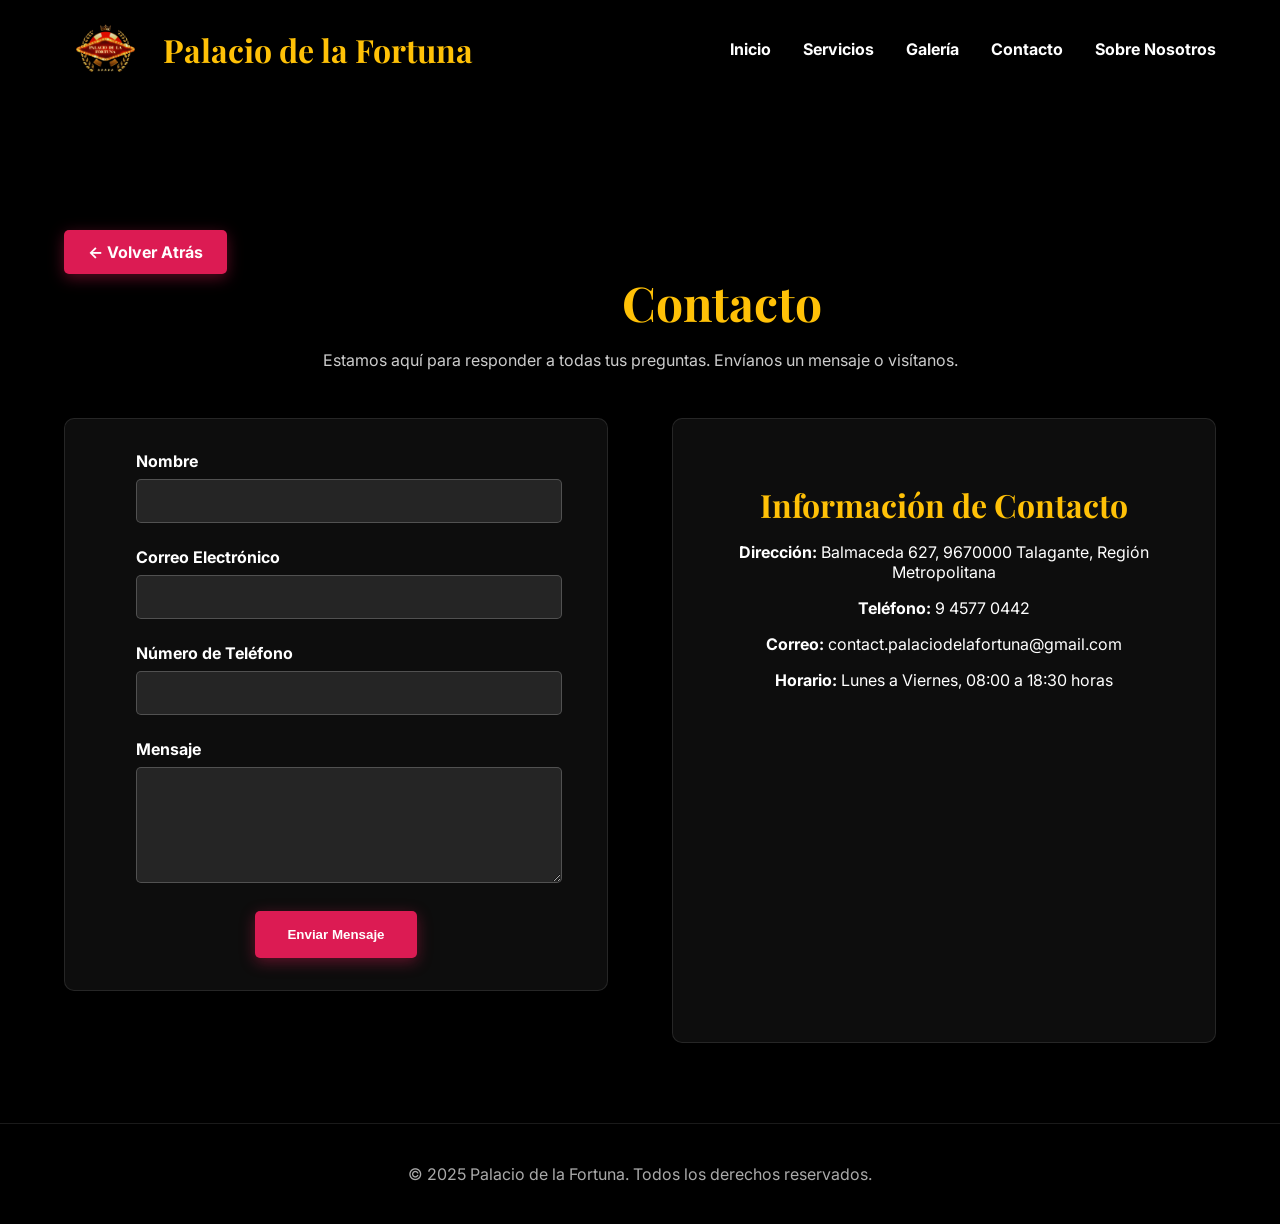
==== html/contacto.html @ 9fde66ec "Se corrigen errores" ====
<!DOCTYPE html>
<html lang="es">
<head>
    <meta charset="UTF-8">
    <meta name="viewport" content="width=device-width, initial-scale=1.0">
    <title>Palacio de la Fortuna - Contacto</title>
    <link rel="icon" type="image/png" sizes="32x32" href="../img/logo_casino.png">
    <link rel="icon" type="image/png" sizes="16x16" href="../img/logo_casino.png">
    <link rel="apple-touch-icon" sizes="180x180" href="../img/logo_casino.png">
    <link href="https://fonts.googleapis.com/css2?family=Inter:wght@300;400;700&family=Playfair+Display:wght@700&display=swap" rel="stylesheet">
    <link rel="stylesheet" href="../css/contacto.css">
</head>
<body>

    <div class="background-video-container">
        <video autoplay loop muted playsinline class="background-video">
            <source src="../img/fondo.mp4" type="video/mp4">
            Tu navegador no soporta el elemento de video.
        </video>
        <div class="background-overlay"></div>
    </div>

    <header class="header">
        <div class="container header-content">
            <div class="logo-container">
                <img src="../img/logo_casino.png" alt="Logo Palacio de la Fortuna" class="logo-img">
                <h1 class="site-title">Palacio de la Fortuna</h1>
            </div>
            <button class="hamburger">☰</button>
            <nav class="main-nav">
                <ul>
                    <li><a href="../index.html">Inicio</a></li>
                    <li><a href="servicios.html">Servicios</a></li>
                    <li><a href="galeria.html">Galería</a></li>
                    <li><a href="contacto.html">Contacto</a></li>
                    <li><a href="sobre-nosotros.html">Sobre Nosotros</a></li>
                </ul>
            </nav>
        </div>
    </header>

    <main class="main-content">
        <section class="contact-section container">
            <button id="btn-retroceso" class="back-button">← Volver Atrás</button>
            <h2 class="section-title">Contacto</h2>
            <p class="section-subtitle">Estamos aquí para responder a todas tus preguntas. Envíanos un mensaje o visítanos.</p>

            <div class="contact-container">
                <div class="contact-form">
                    <form id="contact-form" action="#" method="POST">
                        <div class="form-group">
                            <label for="name">Nombre</label>
                            <input type="text" id="name" name="name" required>
                        </div>
                        <div class="form-group">
                            <label for="email">Correo Electrónico</label>
                            <input type="email" id="email" name="email" required>
                        </div>
                        <div class="form-group">
                            <label for="phone">Número de Teléfono</label>
                            <input type="tel" id="phone" name="phone">
                        </div>
                        <div class="form-group">
                            <label for="message">Mensaje</label>
                            <textarea id="message" name="message" rows="5" required></textarea>
                        </div>
                        <button type="submit" class="submit-button">Enviar Mensaje</button>
                    </form>
                </div>
                <div class="contact-info">
                    <h3>Información de Contacto</h3>
                    <p><strong>Dirección:</strong> Balmaceda 627, 9670000 Talagante, Región Metropolitana</p>
                    <p><strong>Teléfono:</strong> 9 4577 0442 </p>
                    <p><strong>Correo:</strong> contact.palaciodelafortuna@gmail.com</p>
                    <p><strong>Horario:</strong> Lunes a Viernes, 08:00 a 18:30 horas</p>
                    <iframe src="https://www.google.com/maps/embed?pb=!1m18!1m12!1m3!1d3323.018957860155!2d-70.9238656847954!3d-33.60621378074902!2m3!1f0!2f0!3f0!3m2!1i1024!2i768!4f13.1!3m3!1m2!1s0x96634c06f1d8c117%3A0xc3f58a7d32c02976!2sBalmaceda%20627%2C%209670000%20Talagante%2C%20Regi%C3%B3n%20Metropolitana!5e0!3m2!1ses-419!2scl!4v1625510619717!5m2!1ses-419!2scl" width="90%" height="300" style="border:0;" allowfullscreen="" loading="lazy" referrerpolicy="no-referrer-when-downgrade"></iframe>
                </div>
            </div>
        </section>
    </main>

    <div id="confirmation-modal" class="modal-overlay hidden">
        <div class="modal-content">
            <p class="modal-title">Mensaje enviado con éxito!</p>
            <p class="modal-subtitle">Presiona en cualquier lugar para cerrar</p>
        </div>
    </div>
    
    <footer class="footer">
        <div class="container">
            <p>© 2025 Palacio de la Fortuna. Todos los derechos reservados.</p>
        </div>
    </footer>
    
    <script src="../js/contacto.js"></script>
    <script>
        document.addEventListener('DOMContentLoaded', (event) => {
            const backButton = document.getElementById('btn-retroceso');
            if (backButton) {
                backButton.addEventListener('click', () => {
                    window.history.back();
                });
            }
        });
    </script>
</body>
</html>
---- css/contacto.css ----
body {
    font-family: 'Inter', sans-serif;
    margin: 0;
    padding: 0;
    color: #fff;
    background-color: #000;
}

.container {
    width: 90%;
    max-width: 1200px;
    margin: 0 auto;
}

.header {
    background-color: rgba(0, 0, 0, 0.7);
    position: fixed;
    top: 0;
    left: 0;
    width: 100%;
    z-index: 1000;
    transition: all 0.3s ease-in-out;
    padding: 1.5rem 0;
}

.header.scrolled {
    padding: 0.5rem 0;
    transform: translateY(-100%);
}

.header.scrolled.up {
    transform: translateY(0);
}

.header-content {
    display: flex;
    justify-content: space-between;
    align-items: center;
}

.logo-container {
    display: flex;
    align-items: center;
    gap: 1rem;
}

.logo-img {
    height: 50px;
}

.site-title {
    font-family: 'Playfair Display', serif;
    font-size: 2rem;
    color: #FFC107;
    margin: 0;
    text-shadow: 1px 1px 3px rgba(0, 0, 0, 0.5);
}

.main-nav ul {
    list-style: none;
    margin: 0;
    padding: 0;
    display: flex;
    gap: 2rem;
}

.main-nav a {
    text-decoration: none;
    color: #fff;
    font-weight: 700;
    transition: color 0.3s;
}

.main-nav a:hover {
    color: #FFC107;
}

.hamburger {
    display: none;
    font-size: 2rem;
    color: #fff;
    background: none;
    border: none;
    cursor: pointer;
}

.background-video-container {
    position: fixed;
    top: 0;
    left: 0;
    width: 100%;
    height: 100%;
    z-index: -1;
    overflow: hidden;
}

.background-video {
    width: 100%;
    height: 100%;
    object-fit: cover;
}

.background-overlay {
    position: absolute;
    top: 0;
    left: 0;
    width: 100%;
    height: 100%;
    background: rgba(0, 0, 0, 0.7);
}

.main-content {
    padding-top: 150px;
}

.contact-section {
    text-align: center;
    padding: 80px 0;
}

.section-title {
    font-family: 'Playfair Display', serif;
    font-size: 3rem;
    text-align: center;
    margin-bottom: 1rem;
    color: #FFC107;
    text-shadow: 1px 1px 3px rgba(0, 0, 0, 0.5);
}

.section-subtitle {
    text-align: center;
    margin-bottom: 3rem;
    color: #ccc;
}

.contact-container {
    display: flex;
    gap: 4rem;
    justify-content: center;
    align-items: flex-start;
}

.contact-form, .contact-info {
    flex: 1;
    background: rgba(255, 255, 255, 0.05);
    border: 1px solid rgba(255, 255, 255, 0.1);
    border-radius: 10px;
    padding: 2rem;
}

.contact-form {
    display: flex;
    flex-direction: column;
    align-items: center;
    max-width: 500px;
    min-height: 400px;
}

.contact-form form {
    width: 100%;
    max-width: 400px;
}

.contact-info {
    text-align: center;
    min-height: 400px;
}

.contact-info h3 {
    font-family: 'Playfair Display', serif;
    font-size: 2rem;
    color: #FFC107;
    margin-bottom: 1rem;
}

.form-group {
    margin-bottom: 1.5rem;
    text-align: left;
    width: 100%;
}

.form-group label {
    display: block;
    margin-bottom: 0.5rem;
    font-weight: 700;
}

.form-group input, .form-group textarea {
    width: 100%;
    padding: 0.75rem;
    background-color: rgba(255, 255, 255, 0.1);
    border: 1px solid rgba(255, 255, 255, 0.2);
    border-radius: 5px;
    color: #fff;
    font-size: 1rem;
}

.form-group input:focus, .form-group textarea:focus {
    outline: none;
    border-color: #FFC107;
    box-shadow: 0 0 5px rgba(255, 193, 7, 0.5);
}

.submit-button {
    background-color: #DC1B53;
    color: #fff;
    padding: 1rem 2rem;
    border: none;
    border-radius: 5px;
    font-weight: 700;
    cursor: pointer;
    transition: all 0.3s ease;
    box-shadow: 0 4px 15px rgba(220, 27, 83, 0.4);
}

.submit-button:hover {
    background-color: #a81541;
    transform: translateY(-2px);
}

.footer {
    background-color: #000;
    color: #aaa;
    text-align: center;
    padding: 1.5rem 0;
    border-top: 1px solid rgba(255, 255, 255, 0.1);
}

.modal-overlay {
    position: fixed;
    top: 0;
    left: 0;
    width: 100%;
    height: 100%;
    background-color: rgba(0, 0, 0, 0.7);
    display: flex;
    justify-content: center;
    align-items: center;
    z-index: 2000;
    opacity: 1;
    visibility: visible;
    transition: opacity 0.5s ease;
    backdrop-filter: blur(5px);
}

.modal-overlay.hidden {
    opacity: 0;
    visibility: hidden;
}

.modal-content {
    background-color: #1a1a1a;
    padding: 3rem;
    border-radius: 10px;
    text-align: center;
    box-shadow: 0 0 20px rgba(255, 193, 7, 0.5);
    border: 1px solid #FFC107;
    transform: scale(1);
    transition: transform 0.3s ease;
}

.modal-overlay.hidden .modal-content {
    transform: scale(0.9);
}

.modal-title {
    font-family: 'Playfair Display', serif;
    font-size: 2rem;
    color: #FFC107;
    margin-bottom: 1rem;
}

.modal-subtitle {
    font-size: 1rem;
    color: rgba(255, 255, 255, 0.5);
    margin: 0;
}

@media (max-width: 768px) {
    .header-content {
        flex-direction: row;
    }
    .main-nav {
        display: none;
        flex-direction: column;
        position: absolute;
        top: 80px;
        right: 0;
        width: 100%;
        background-color: rgba(0, 0, 0, 0.9);
        text-align: center;
        transition: all 0.3s ease-in-out;
    }

    .main-nav.active {
        display: flex;
    }

    .main-nav ul {
        flex-direction: column;
        padding: 1rem 0;
    }

    .main-nav a {
        padding: 0.5rem 0;
        display: block;
    }

    .hamburger {
        display: block;
    }

    .contact-container {
        flex-direction: column;
    }
    .contact-form, .contact-info {
        width: 100%;
        max-width: none;
    }
}
.back-button {
    display: inline-block;
    background-color: #DC1B53;
    color: #fff;
    padding: 0.75rem 1.5rem;
    border: none;
    border-radius: 5px;
    font-weight: 700;
    cursor: pointer;
    transition: all 0.3s ease;
    box-shadow: 0 4px 15px rgba(220, 27, 83, 0.4);
    font-family: 'Inter', sans-serif;
    font-size: 1rem;
    margin-bottom: 2rem;
    float: left;
}

.back-button:hover {
    background-color: #a81541;
    transform: translateY(-2px);
}
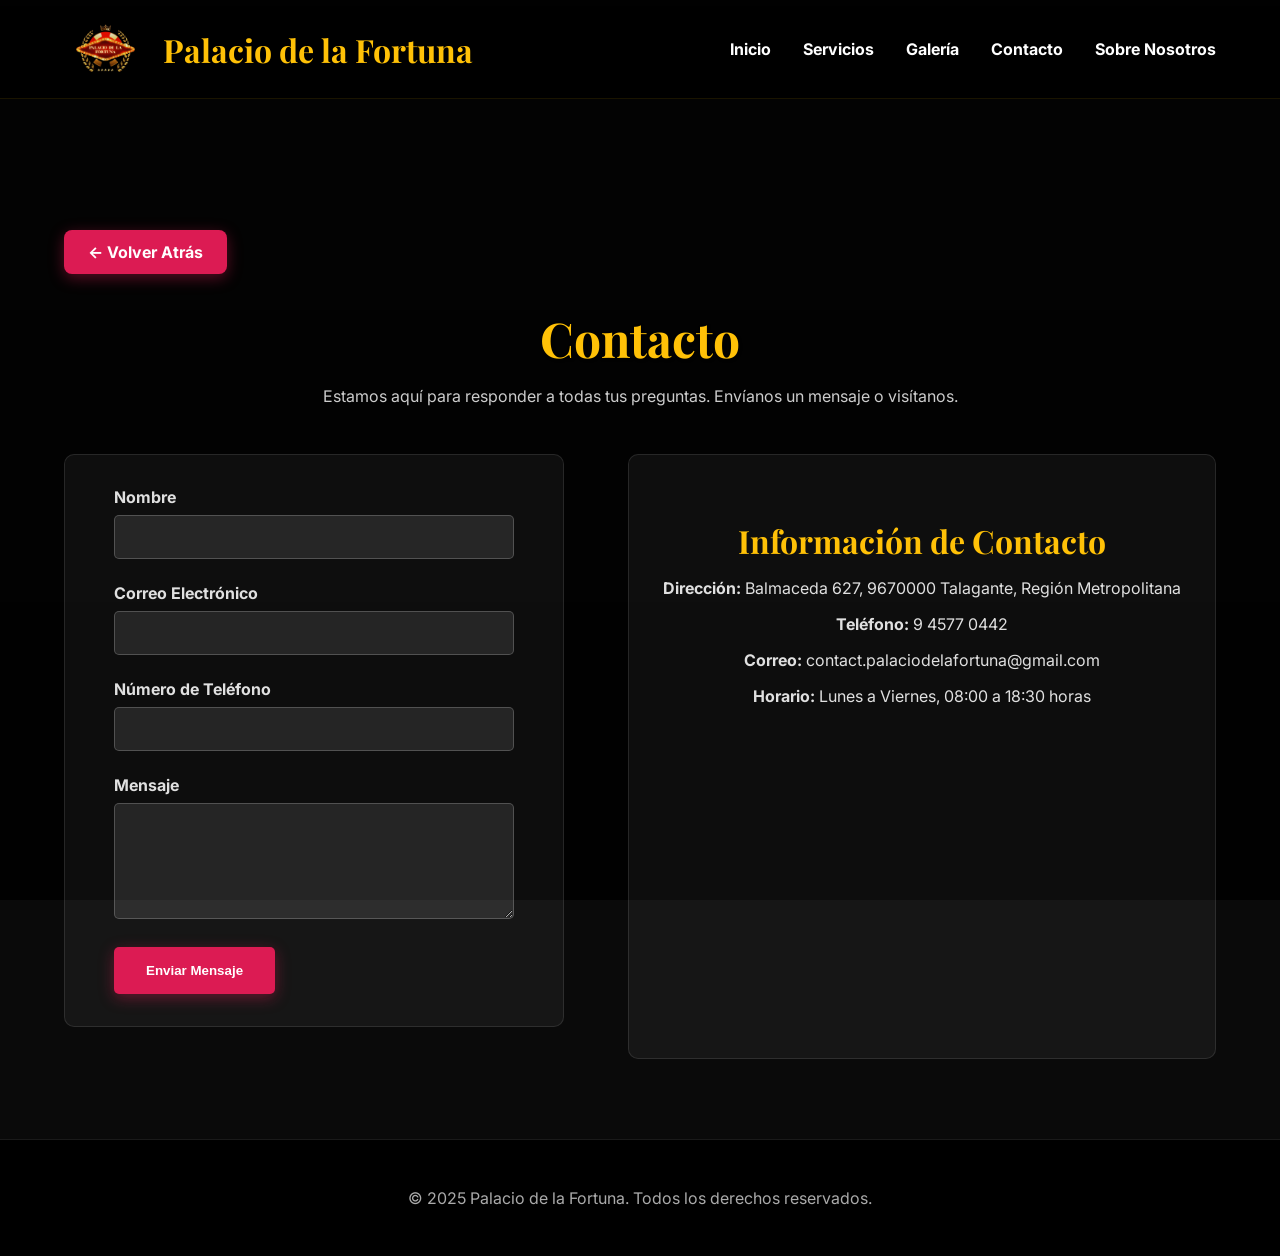
==== commit 269b0ac2: "Se sube pagina del Casino TERMINADO y funcional" ====
--- a/html/contacto.html
+++ b/html/contacto.html
@@ -4,29 +4,22 @@
     <meta charset="UTF-8">
     <meta name="viewport" content="width=device-width, initial-scale=1.0">
     <title>Palacio de la Fortuna - Contacto</title>
-    <link rel="icon" type="image/png" sizes="32x32" href="../img/logo_casino.png">
-    <link rel="icon" type="image/png" sizes="16x16" href="../img/logo_casino.png">
-    <link rel="apple-touch-icon" sizes="180x180" href="../img/logo_casino.png">
+    <link rel="icon" type="image/png" href="../img/logo_casino.png">
     <link href="https://fonts.googleapis.com/css2?family=Inter:wght@300;400;700&family=Playfair+Display:wght@700&display=swap" rel="stylesheet">
+    <link rel="stylesheet" href="../css/global.css">
     <link rel="stylesheet" href="../css/contacto.css">
 </head>
 <body>
-
     <div class="background-video-container">
-        <video autoplay loop muted playsinline class="background-video">
-            <source src="../img/fondo.mp4" type="video/mp4">
-            Tu navegador no soporta el elemento de video.
-        </video>
+        <video autoplay loop muted playsinline class="background-video" disablepictureinpicture><source src="../img/fondo.mp4" type="video/mp4"></video>
         <div class="background-overlay"></div>
     </div>
-
     <header class="header">
         <div class="container header-content">
-            <div class="logo-container">
+            <a href="../index.html" class="logo-container">
                 <img src="../img/logo_casino.png" alt="Logo Palacio de la Fortuna" class="logo-img">
                 <h1 class="site-title">Palacio de la Fortuna</h1>
-            </div>
-            <button class="hamburger">☰</button>
+            </a>
             <nav class="main-nav">
                 <ul>
                     <li><a href="../index.html">Inicio</a></li>
@@ -36,34 +29,25 @@
                     <li><a href="sobre-nosotros.html">Sobre Nosotros</a></li>
                 </ul>
             </nav>
+            <button class="hamburger" aria-label="Abrir menú">
+                <span class="hamburger-box">
+                    <span class="hamburger-inner"></span>
+                </span>
+            </button>
         </div>
     </header>
-
     <main class="main-content">
         <section class="contact-section container">
             <button id="btn-retroceso" class="back-button">← Volver Atrás</button>
             <h2 class="section-title">Contacto</h2>
             <p class="section-subtitle">Estamos aquí para responder a todas tus preguntas. Envíanos un mensaje o visítanos.</p>
-
             <div class="contact-container">
                 <div class="contact-form">
                     <form id="contact-form" action="#" method="POST">
-                        <div class="form-group">
-                            <label for="name">Nombre</label>
-                            <input type="text" id="name" name="name" required>
-                        </div>
-                        <div class="form-group">
-                            <label for="email">Correo Electrónico</label>
-                            <input type="email" id="email" name="email" required>
-                        </div>
-                        <div class="form-group">
-                            <label for="phone">Número de Teléfono</label>
-                            <input type="tel" id="phone" name="phone">
-                        </div>
-                        <div class="form-group">
-                            <label for="message">Mensaje</label>
-                            <textarea id="message" name="message" rows="5" required></textarea>
-                        </div>
+                        <div class="form-group"><label for="name">Nombre</label><input type="text" id="name" name="name" required></div>
+                        <div class="form-group"><label for="email">Correo Electrónico</label><input type="email" id="email" name="email" required></div>
+                        <div class="form-group"><label for="phone">Número de Teléfono</label><input type="tel" id="phone" name="phone"></div>
+                        <div class="form-group"><label for="message">Mensaje</label><textarea id="message" name="message" rows="5" required></textarea></div>
                         <button type="submit" class="submit-button">Enviar Mensaje</button>
                     </form>
                 </div>
@@ -73,35 +57,21 @@
                     <p><strong>Teléfono:</strong> 9 4577 0442 </p>
                     <p><strong>Correo:</strong> contact.palaciodelafortuna@gmail.com</p>
                     <p><strong>Horario:</strong> Lunes a Viernes, 08:00 a 18:30 horas</p>
-                    <iframe src="https://www.google.com/maps/embed?pb=!1m18!1m12!1m3!1d3323.018957860155!2d-70.9238656847954!3d-33.60621378074902!2m3!1f0!2f0!3f0!3m2!1i1024!2i768!4f13.1!3m3!1m2!1s0x96634c06f1d8c117%3A0xc3f58a7d32c02976!2sBalmaceda%20627%2C%209670000%20Talagante%2C%20Regi%C3%B3n%20Metropolitana!5e0!3m2!1ses-419!2scl!4v1625510619717!5m2!1ses-419!2scl" width="90%" height="300" style="border:0;" allowfullscreen="" loading="lazy" referrerpolicy="no-referrer-when-downgrade"></iframe>
+                    <iframe src="https://www.google.com/maps/embed?pb=!1m18!1m12!1m3!1d207.55303836981528!2d-70.92614424632532!3d-33.661084262784875!2m3!1f0!2f0!3f0!3m2!1i1024!2i768!4f13.1!3m3!1m2!1s0x9662e364d248e2fd%3A0xa634ddb700903fe7!2sInstituto%20de%20Ciencias%20y%20Tecnolog%C3%ADa%20Talagante!5e0!3m2!1ses-419!2scl!4v1756275686512!5m2!1ses-419!2scl" width="90%" height="300" style="border:0;" allowfullscreen="" loading="lazy" referrerpolicy="no-referrer-when-downgrade"></iframe>
                 </div>
             </div>
         </section>
     </main>
-
     <div id="confirmation-modal" class="modal-overlay hidden">
         <div class="modal-content">
-            <p class="modal-title">Mensaje enviado con éxito!</p>
+            <p class="modal-title">¡Mensaje enviado con éxito!</p>
             <p class="modal-subtitle">Presiona en cualquier lugar para cerrar</p>
         </div>
     </div>
-    
     <footer class="footer">
-        <div class="container">
-            <p>© 2025 Palacio de la Fortuna. Todos los derechos reservados.</p>
-        </div>
+        <div class="container"><p>© 2025 Palacio de la Fortuna. Todos los derechos reservados.</p></div>
     </footer>
-    
+    <script src="../js/global.js"></script>
     <script src="../js/contacto.js"></script>
-    <script>
-        document.addEventListener('DOMContentLoaded', (event) => {
-            const backButton = document.getElementById('btn-retroceso');
-            if (backButton) {
-                backButton.addEventListener('click', () => {
-                    window.history.back();
-                });
-            }
-        });
-    </script>
 </body>
 </html>
--- a/css/global.css
+++ b/css/global.css
@@ -0,0 +1,229 @@
+a, button {
+    -webkit-tap-highlight-color: transparent;
+    outline: none;
+}
+:root {
+    --color-gold: #FFC107;
+    --color-gold-rich: #FFD700;
+    --color-red: #DC1B53;
+    --color-dark: #0a0a0a;
+    --color-surface: #121212;
+    --font-primary: 'Inter', sans-serif;
+    --font-secondary: 'Playfair Display', serif;
+    --border-radius: 8px;
+    --shadow-light: 0 0 15px rgba(255, 193, 7, 0.1);
+    --shadow-strong: 0 4px 20px rgba(0, 0, 0, 0.5);
+}
+*, *::before, *::after {
+    box-sizing: border-box;
+}
+body {
+    font-family: var(--font-primary);
+    margin: 0;
+    padding: 0;
+    color: #e0e0e0;
+    background-color: var(--color-dark);
+    scroll-behavior: smooth;
+    overflow-x: hidden;
+}
+body.menu-open {
+    overflow: hidden;
+}
+.container {
+    width: 90%;
+    max-width: 1200px;
+    margin: 0 auto;
+}
+.background-video-container {
+    position: fixed;
+    top: 0;
+    left: 0;
+    width: 100%;
+    height: 100%;
+    z-index: -1;
+    overflow: hidden;
+}
+.background-video {
+    width: 100%;
+    height: 100%;
+    object-fit: cover;
+}
+.background-overlay {
+    position: absolute;
+    top: 0;
+    left: 0;
+    width: 100%;
+    height: 100%;
+    background: linear-gradient(to top, rgba(0,0,0,0.9), rgba(0,0,0,0.6));
+}
+.header {
+    background-color: rgba(0, 0, 0, 0.7);
+    position: fixed;
+    top: 0;
+    left: 0;
+    width: 100%;
+    z-index: 1000;
+    transition: transform 0.3s ease-in-out, padding 0.3s ease-in-out, background-color 0.3s ease-in-out;
+    padding: 1.5rem 0;
+    border-bottom: 1px solid rgba(255, 193, 7, 0.1);
+}
+.header.hidden {
+    transform: translateY(-100%);
+}
+.header-content {
+    display: flex;
+    justify-content: space-between;
+    align-items: center;
+}
+.logo-container {
+    display: flex;
+    align-items: center;
+    gap: 1rem;
+    text-decoration: none;
+}
+.logo-img {
+    height: 50px;
+}
+.site-title {
+    font-family: var(--font-secondary);
+    font-size: 2rem;
+    color: var(--color-gold);
+    margin: 0;
+    text-shadow: 1px 1px 3px rgba(0, 0, 0, 0.5);
+}
+.main-nav ul {
+    list-style: none;
+    margin: 0;
+    padding: 0;
+    display: flex;
+    gap: 2rem;
+}
+.main-nav a {
+    text-decoration: none;
+    color: #fff;
+    font-weight: 700;
+    transition: color 0.3s;
+}
+.main-nav a:hover {
+    color: var(--color-gold);
+}
+.hamburger {
+    display: none;
+}
+.footer {
+    background-color: #000;
+    color: #aaa;
+    text-align: center;
+    padding: 2rem 0;
+    border-top: 1px solid rgba(255, 255, 255, 0.1);
+}
+.back-button {
+    display: inline-block;
+    background-color: var(--color-red);
+    color: #fff;
+    padding: 0.75rem 1.5rem;
+    border: none;
+    border-radius: var(--border-radius);
+    font-weight: 700;
+    cursor: pointer;
+    transition: all 0.3s ease;
+    box-shadow: 0 4px 15px rgba(220, 27, 83, 0.4);
+    font-family: var(--font-primary);
+    font-size: 1rem;
+    margin-bottom: 2rem;
+    float: left;
+}
+.back-button:hover {
+    background-color: #a81541;
+    transform: translateY(-2px);
+}
+@media (max-width: 768px) {
+    .container {
+        width: 100%;
+        padding: 0 1.5rem;
+    }
+    .main-nav {
+        display: flex;
+        flex-direction: column;
+        position: fixed;
+        top: 0;
+        right: 0;
+        width: 100%;
+        height: 100%;
+        background-color: rgba(0, 0, 0, 0.95);
+        backdrop-filter: blur(10px);
+        -webkit-backdrop-filter: blur(10px);
+        justify-content: center;
+        align-items: center;
+        transform: translateX(100%);
+        visibility: hidden;
+        transition: transform 0.4s cubic-bezier(0.23, 1, 0.32, 1), visibility 0.4s;
+        z-index: 1001;
+    }
+    .main-nav.active {
+        transform: translateX(0);
+        visibility: visible;
+    }
+    .main-nav ul {
+        width: 100%;
+        flex-direction: column;
+        gap: 1.5rem;
+        padding: 0;
+        text-align: center;
+    }
+    .main-nav a {
+        font-size: 1.8rem;
+    }
+    .hamburger {
+        display: block;
+        position: relative;
+        width: 40px;
+        height: 40px;
+        border: none;
+        background: transparent;
+        z-index: 1002;
+    }
+    .hamburger-box {
+        position: absolute;
+        width: 32px;
+        height: 24px;
+        top: 8px;
+        left: 4px;
+    }
+    .hamburger-inner, .hamburger-inner::before, .hamburger-inner::after {
+        width: 32px;
+        height: 4px;
+        background-color: var(--color-gold);
+        border-radius: 4px;
+        position: absolute;
+        transition: all .25s ease-in-out;
+    }
+    .hamburger-inner {
+        top: 50%;
+        transform: translateY(-50%);
+    }
+    .hamburger-inner::before, .hamburger-inner::after {
+        content: '';
+        display: block;
+    }
+    .hamburger-inner::before {
+        top: -10px;
+    }
+    .hamburger-inner::after {
+        bottom: -10px;
+    }
+    .hamburger.is-active .hamburger-inner {
+        transform: rotate(45deg);
+        background-color: #fff;
+    }
+    .hamburger.is-active .hamburger-inner::before {
+        transform: rotate(-90deg) translate(-10px, 0px);
+        background-color: #fff;
+    }
+    .hamburger.is-active .hamburger-inner::after {
+        opacity: 0;
+    }
+    .site-title {
+        font-size: 1.25rem;
+    }
+}
--- a/css/contacto.css
+++ b/css/contacto.css
@@ -1,123 +1,9 @@
-body {
-    font-family: 'Inter', sans-serif;
-    margin: 0;
-    padding: 0;
-    color: #fff;
-    background-color: #000;
-}
-
-.container {
-    width: 90%;
-    max-width: 1200px;
-    margin: 0 auto;
-}
-
-.header {
-    background-color: rgba(0, 0, 0, 0.7);
-    position: fixed;
-    top: 0;
-    left: 0;
-    width: 100%;
-    z-index: 1000;
-    transition: all 0.3s ease-in-out;
-    padding: 1.5rem 0;
-}
-
-.header.scrolled {
-    padding: 0.5rem 0;
-    transform: translateY(-100%);
-}
-
-.header.scrolled.up {
-    transform: translateY(0);
-}
-
-.header-content {
-    display: flex;
-    justify-content: space-between;
-    align-items: center;
-}
-
-.logo-container {
-    display: flex;
-    align-items: center;
-    gap: 1rem;
-}
-
-.logo-img {
-    height: 50px;
-}
-
-.site-title {
-    font-family: 'Playfair Display', serif;
-    font-size: 2rem;
-    color: #FFC107;
-    margin: 0;
-    text-shadow: 1px 1px 3px rgba(0, 0, 0, 0.5);
-}
-
-.main-nav ul {
-    list-style: none;
-    margin: 0;
-    padding: 0;
-    display: flex;
-    gap: 2rem;
-}
-
-.main-nav a {
-    text-decoration: none;
-    color: #fff;
-    font-weight: 700;
-    transition: color 0.3s;
-}
-
-.main-nav a:hover {
-    color: #FFC107;
-}
-
-.hamburger {
-    display: none;
-    font-size: 2rem;
-    color: #fff;
-    background: none;
-    border: none;
-    cursor: pointer;
-}
-
-.background-video-container {
-    position: fixed;
-    top: 0;
-    left: 0;
-    width: 100%;
-    height: 100%;
-    z-index: -1;
-    overflow: hidden;
-}
-
-.background-video {
-    width: 100%;
-    height: 100%;
-    object-fit: cover;
-}
-
-.background-overlay {
-    position: absolute;
-    top: 0;
-    left: 0;
-    width: 100%;
-    height: 100%;
-    background: rgba(0, 0, 0, 0.7);
-}
-
 .main-content {
     padding-top: 150px;
 }
-
 .contact-section {
-    text-align: center;
     padding: 80px 0;
 }
-
 .section-title {
     font-family: 'Playfair Display', serif;
     font-size: 3rem;
@@ -125,21 +11,19 @@
     margin-bottom: 1rem;
     color: #FFC107;
     text-shadow: 1px 1px 3px rgba(0, 0, 0, 0.5);
+    clear: both;
 }
-
 .section-subtitle {
     text-align: center;
     margin-bottom: 3rem;
     color: #ccc;
 }
-
 .contact-container {
     display: flex;
     gap: 4rem;
     justify-content: center;
     align-items: flex-start;
 }
-
 .contact-form, .contact-info {
     flex: 1;
     background: rgba(255, 255, 255, 0.05);
@@ -147,7 +31,6 @@
     border-radius: 10px;
     padding: 2rem;
 }
-
 .contact-form {
     display: flex;
     flex-direction: column;
@@ -155,36 +38,30 @@
     max-width: 500px;
     min-height: 400px;
 }
-
 .contact-form form {
     width: 100%;
     max-width: 400px;
 }
-
 .contact-info {
     text-align: center;
     min-height: 400px;
 }
-
 .contact-info h3 {
     font-family: 'Playfair Display', serif;
     font-size: 2rem;
     color: #FFC107;
     margin-bottom: 1rem;
 }
-
 .form-group {
     margin-bottom: 1.5rem;
     text-align: left;
     width: 100%;
 }
-
 .form-group label {
     display: block;
     margin-bottom: 0.5rem;
     font-weight: 700;
 }
-
 .form-group input, .form-group textarea {
     width: 100%;
     padding: 0.75rem;
@@ -194,13 +71,11 @@
     color: #fff;
     font-size: 1rem;
 }
-
 .form-group input:focus, .form-group textarea:focus {
     outline: none;
     border-color: #FFC107;
     box-shadow: 0 0 5px rgba(255, 193, 7, 0.5);
 }
-
 .submit-button {
     background-color: #DC1B53;
     color: #fff;
@@ -212,20 +87,10 @@
     transition: all 0.3s ease;
     box-shadow: 0 4px 15px rgba(220, 27, 83, 0.4);
 }
-
 .submit-button:hover {
     background-color: #a81541;
     transform: translateY(-2px);
 }
-
-.footer {
-    background-color: #000;
-    color: #aaa;
-    text-align: center;
-    padding: 1.5rem 0;
-    border-top: 1px solid rgba(255, 255, 255, 0.1);
-}
-
 .modal-overlay {
     position: fixed;
     top: 0;
@@ -242,12 +107,10 @@
     transition: opacity 0.5s ease;
     backdrop-filter: blur(5px);
 }
-
 .modal-overlay.hidden {
     opacity: 0;
     visibility: hidden;
 }
-
 .modal-content {
     background-color: #1a1a1a;
     padding: 3rem;
@@ -258,58 +121,21 @@
     transform: scale(1);
     transition: transform 0.3s ease;
 }
-
 .modal-overlay.hidden .modal-content {
     transform: scale(0.9);
 }
-
 .modal-title {
     font-family: 'Playfair Display', serif;
     font-size: 2rem;
     color: #FFC107;
     margin-bottom: 1rem;
 }
-
 .modal-subtitle {
     font-size: 1rem;
     color: rgba(255, 255, 255, 0.5);
     margin: 0;
 }
-
 @media (max-width: 768px) {
-    .header-content {
-        flex-direction: row;
-    }
-    .main-nav {
-        display: none;
-        flex-direction: column;
-        position: absolute;
-        top: 80px;
-        right: 0;
-        width: 100%;
-        background-color: rgba(0, 0, 0, 0.9);
-        text-align: center;
-        transition: all 0.3s ease-in-out;
-    }
-
-    .main-nav.active {
-        display: flex;
-    }
-
-    .main-nav ul {
-        flex-direction: column;
-        padding: 1rem 0;
-    }
-
-    .main-nav a {
-        padding: 0.5rem 0;
-        display: block;
-    }
-
-    .hamburger {
-        display: block;
-    }
-
     .contact-container {
         flex-direction: column;
     }
@@ -317,25 +143,4 @@
         width: 100%;
         max-width: none;
     }
-}
-.back-button {
-    display: inline-block;
-    background-color: #DC1B53;
-    color: #fff;
-    padding: 0.75rem 1.5rem;
-    border: none;
-    border-radius: 5px;
-    font-weight: 700;
-    cursor: pointer;
-    transition: all 0.3s ease;
-    box-shadow: 0 4px 15px rgba(220, 27, 83, 0.4);
-    font-family: 'Inter', sans-serif;
-    font-size: 1rem;
-    margin-bottom: 2rem;
-    float: left;
-}
-
-.back-button:hover {
-    background-color: #a81541;
-    transform: translateY(-2px);
 }
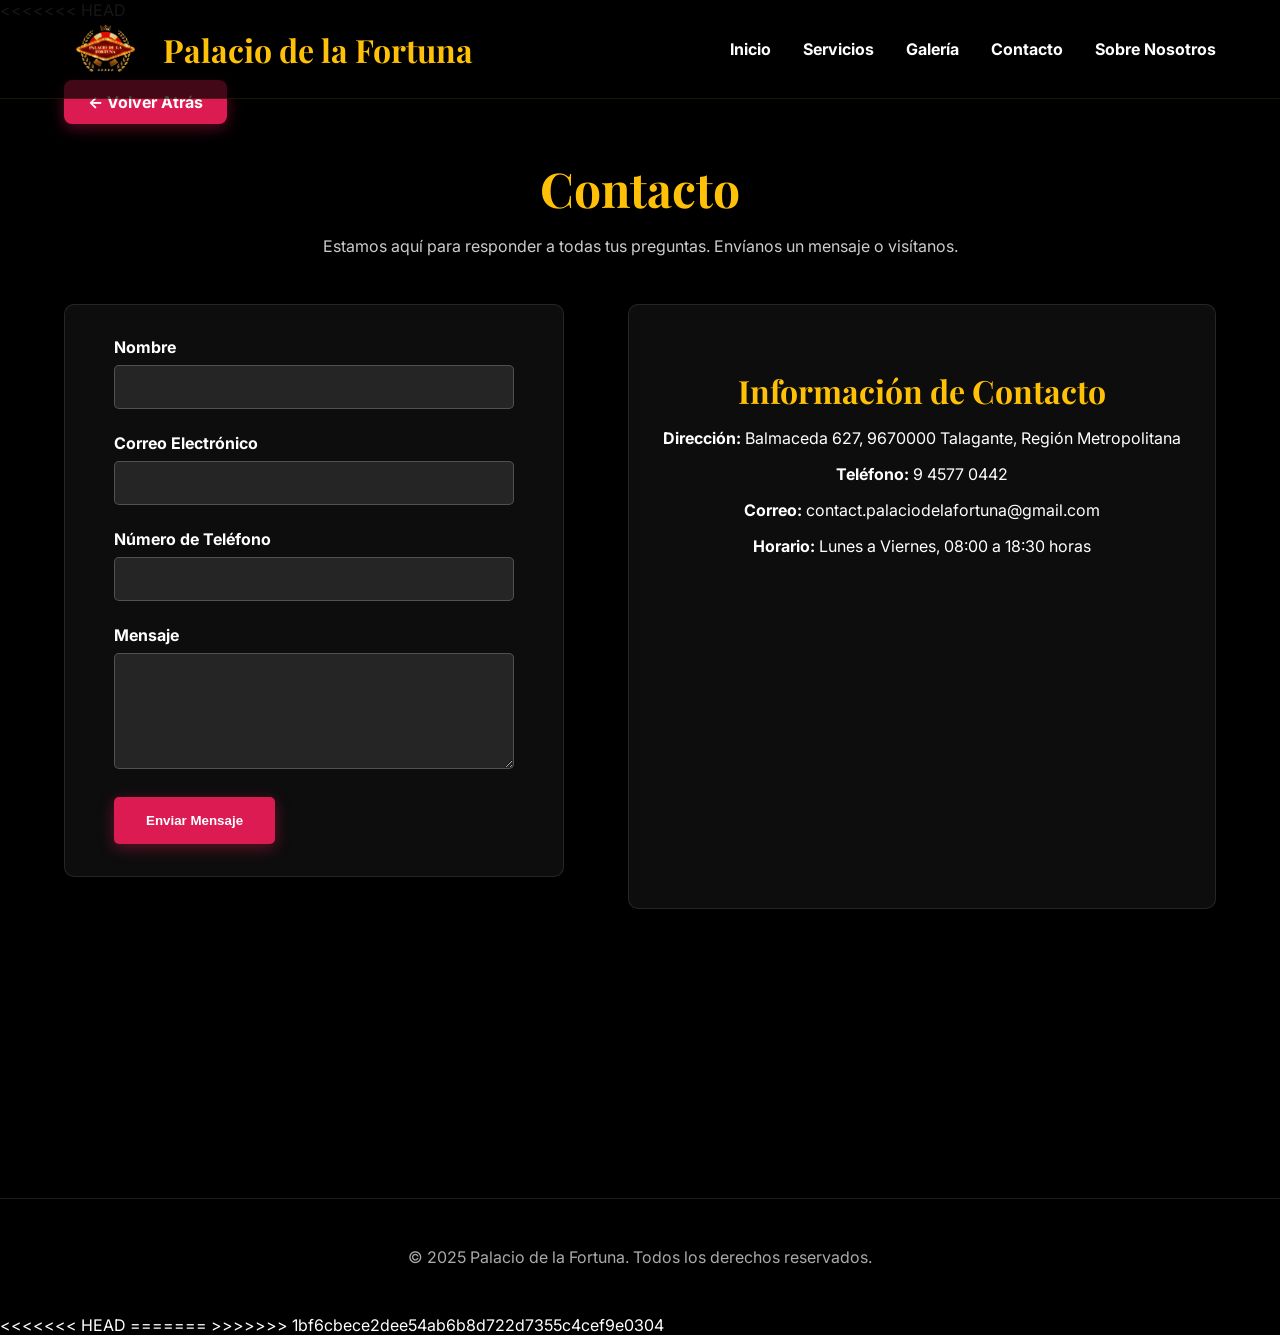
==== commit a512b8d2: "Pagina Terminada" ====
--- a/html/contacto.html
+++ b/html/contacto.html
@@ -11,7 +11,11 @@
 </head>
 <body>
     <div class="background-video-container">
+<<<<<<< HEAD
         <video autoplay loop muted playsinline class="background-video" disablepictureinpicture><source src="../img/fondo.mp4" type="video/mp4"></video>
+=======
+        <video autoplay loop muted playsinline class="background-video"><source src="../img/fondo.mp4" type="video/mp4"></video>
+>>>>>>> 1bf6cbece2dee54ab6b8d722d7355c4cef9e0304
         <div class="background-overlay"></div>
     </div>
     <header class="header">
@@ -71,7 +75,17 @@
     <footer class="footer">
         <div class="container"><p>© 2025 Palacio de la Fortuna. Todos los derechos reservados.</p></div>
     </footer>
+<<<<<<< HEAD
     <script src="../js/global.js"></script>
     <script src="../js/contacto.js"></script>
+=======
+    <script src="../js/contacto.js"></script>
+    <script>
+        document.addEventListener('DOMContentLoaded', (event) => {
+            const backButton = document.getElementById('btn-retroceso');
+            if (backButton) { backButton.addEventListener('click', () => { window.history.back(); }); }
+        });
+    </script>
+>>>>>>> 1bf6cbece2dee54ab6b8d722d7355c4cef9e0304
 </body>
 </html>
--- a/css/contacto.css
+++ b/css/contacto.css
@@ -1,3 +1,106 @@
+<<<<<<< HEAD
+=======
+a, button {
+    -webkit-tap-highlight-color: transparent;
+    outline: none;
+}
+body {
+    font-family: 'Inter', sans-serif;
+    margin: 0;
+    padding: 0;
+    color: #fff;
+    background-color: #000;
+}
+.container {
+    width: 90%;
+    max-width: 1200px;
+    margin: 0 auto;
+}
+.header {
+    background-color: rgba(0, 0, 0, 0.7);
+    position: fixed;
+    top: 0;
+    left: 0;
+    width: 100%;
+    z-index: 1000;
+    transition: all 0.3s ease-in-out;
+    padding: 1.5rem 0;
+}
+.header.scrolled {
+    padding: 0.5rem 0;
+    transform: translateY(-100%);
+}
+.header.scrolled.up {
+    transform: translateY(0);
+}
+.header-content {
+    display: flex;
+    justify-content: space-between;
+    align-items: center;
+}
+.logo-container {
+    display: flex;
+    align-items: center;
+    gap: 1rem;
+    text-decoration: none;
+}
+.logo-img {
+    height: 50px;
+}
+.site-title {
+    font-family: 'Playfair Display', serif;
+    font-size: 2rem;
+    color: #FFC107;
+    margin: 0;
+    text-shadow: 1px 1px 3px rgba(0, 0, 0, 0.5);
+}
+.main-nav ul {
+    list-style: none;
+    margin: 0;
+    padding: 0;
+    display: flex;
+    gap: 2rem;
+}
+.main-nav a {
+    text-decoration: none;
+    color: #fff;
+    font-weight: 700;
+    transition: color 0.3s;
+}
+.main-nav a:hover {
+    color: #FFC107;
+}
+.hamburger {
+    display: none;
+    font-size: 2rem;
+    color: #fff;
+    background: none;
+    border: none;
+    cursor: pointer;
+}
+.background-video-container {
+    position: fixed;
+    top: 0;
+    left: 0;
+    width: 100%;
+    height: 100%;
+    z-index: -1;
+    overflow: hidden;
+}
+.background-video {
+    width: 100%;
+    height: 100%;
+    object-fit: cover;
+}
+.background-overlay {
+    position: absolute;
+    top: 0;
+    left: 0;
+    width: 100%;
+    height: 100%;
+    background: rgba(0, 0, 0, 0.7);
+}
+>>>>>>> 1bf6cbece2dee54ab6b8d722d7355c4cef9e0304
 .main-content {
     padding-top: 150px;
 }
@@ -91,6 +194,16 @@
     background-color: #a81541;
     transform: translateY(-2px);
 }
+<<<<<<< HEAD
+=======
+.footer {
+    background-color: #000;
+    color: #aaa;
+    text-align: center;
+    padding: 1.5rem 0;
+    border-top: 1px solid rgba(255, 255, 255, 0.1);
+}
+>>>>>>> 1bf6cbece2dee54ab6b8d722d7355c4cef9e0304
 .modal-overlay {
     position: fixed;
     top: 0;
@@ -135,7 +248,92 @@
     color: rgba(255, 255, 255, 0.5);
     margin: 0;
 }
+<<<<<<< HEAD
 @media (max-width: 768px) {
+=======
+.back-button {
+    display: inline-block;
+    background-color: #DC1B53;
+    color: #fff;
+    padding: 0.75rem 1.5rem;
+    border: none;
+    border-radius: 5px;
+    font-weight: 700;
+    cursor: pointer;
+    transition: all 0.3s ease;
+    box-shadow: 0 4px 15px rgba(220, 27, 83, 0.4);
+    font-family: 'Inter', sans-serif;
+    font-size: 1rem;
+    margin-bottom: 2rem;
+    float: left;
+}
+.back-button:hover {
+    background-color: #a81541;
+    transform: translateY(-2px);
+}
+@media (max-width: 768px) {
+    .container {
+        width: 100%;
+        padding: 0 1.5rem;
+    }
+    .main-nav {
+        display: none;
+        flex-direction: column;
+        position: fixed;
+        top: 0;
+        right: 0;
+        width: 100%;
+        height: 100vh;
+        background-color: rgba(0, 0, 0, 0.95);
+        backdrop-filter: blur(10px);
+        -webkit-backdrop-filter: blur(10px);
+        justify-content: center;
+        align-items: center;
+        transform: translateX(100%);
+        transition: transform 0.4s cubic-bezier(0.23, 1, 0.32, 1);
+        z-index: 1001;
+    }
+    .main-nav.active {
+        display: flex;
+        transform: translateX(0);
+    }
+    .main-nav ul {
+        flex-direction: column;
+        padding: 0;
+        gap: 1.5rem;
+    }
+    .main-nav a {
+        padding: 0.5rem 0;
+        display: block;
+        font-size: 1.8rem;
+    }
+    .hamburger {
+        display: block;
+        position: relative;
+        width: 40px;
+        height: 40px;
+        border: none;
+        background: transparent;
+        z-index: 1002;
+    }
+    .hamburger-box {
+        position: absolute;
+        width: 40px;
+        height: 24px;
+        top: 8px;
+    }
+    .hamburger-inner, .hamburger-inner::before, .hamburger-inner::after {
+        width: 40px; height: 4px; background-color: #FFC107; border-radius: 4px;
+        position: absolute; transition: all .25s ease-in-out;
+    }
+    .hamburger-inner { top: 50%; transform: translateY(-50%); }
+    .hamburger-inner::before, .hamburger-inner::after { content: ''; display: block; }
+    .hamburger-inner::before { top: -10px; }
+    .hamburger-inner::after { bottom: -10px; }
+    .hamburger.is-active .hamburger-inner { transform: rotate(45deg); background-color: #fff; }
+    .hamburger.is-active .hamburger-inner::before { transform: rotate(-90deg) translate(-10px, 0px); background-color: #fff;}
+    .hamburger.is-active .hamburger-inner::after { opacity: 0; }
+>>>>>>> 1bf6cbece2dee54ab6b8d722d7355c4cef9e0304
     .contact-container {
         flex-direction: column;
     }
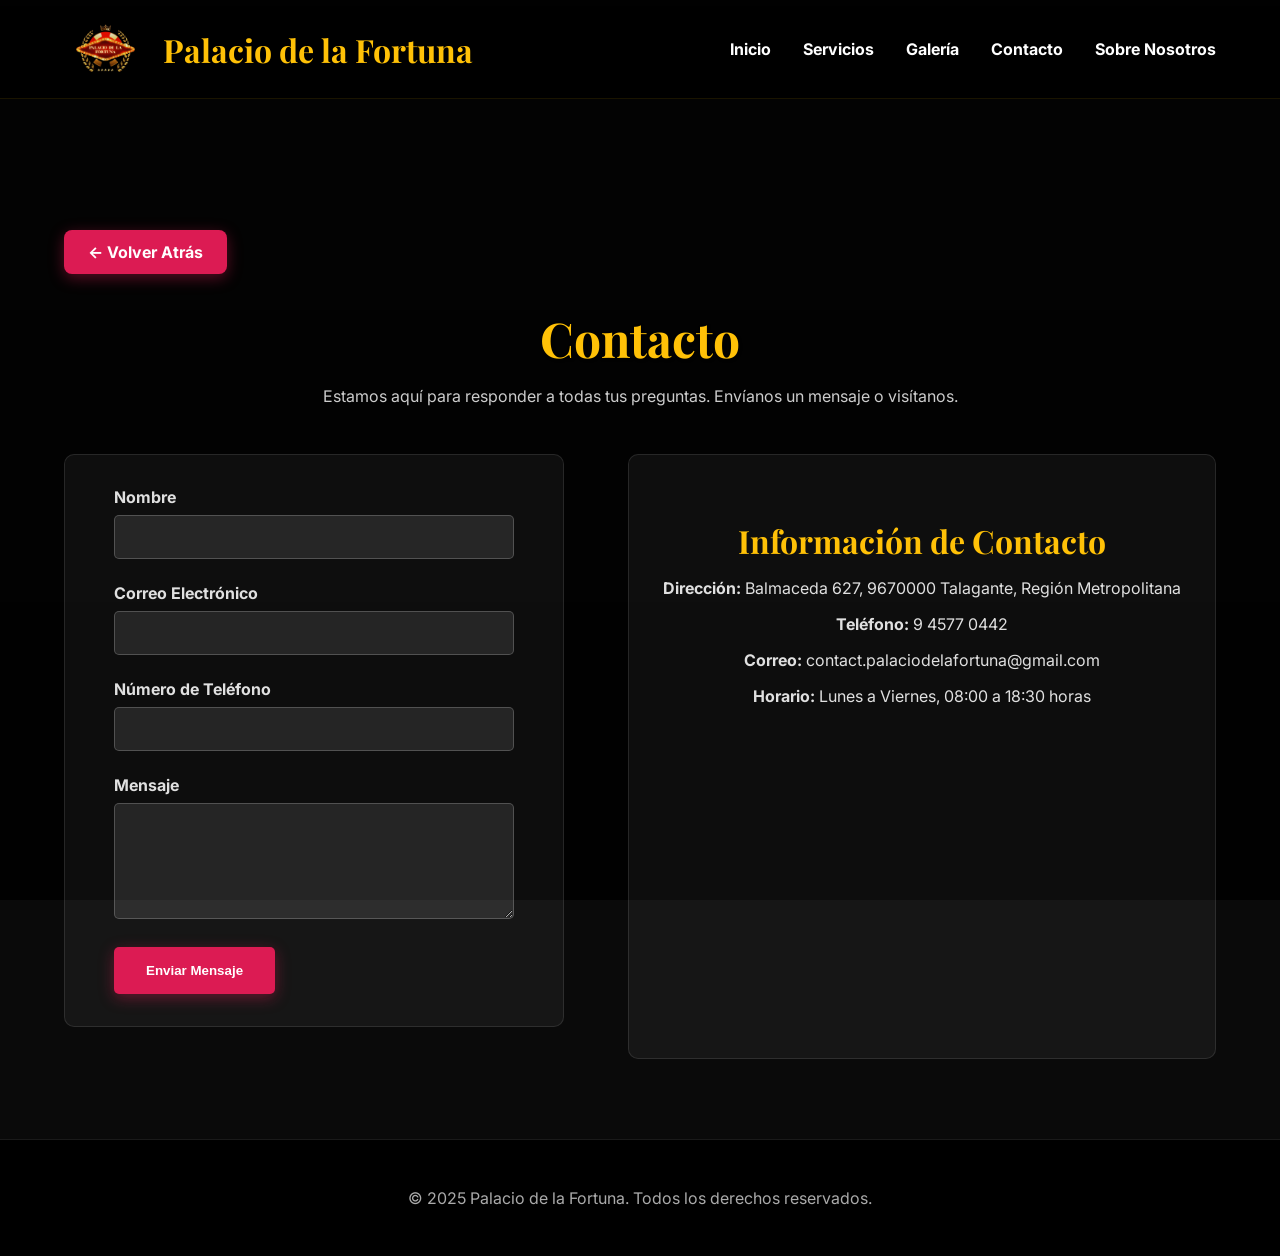
==== commit 85096703: "Se corrige error y se sube final" ====
--- a/html/contacto.html
+++ b/html/contacto.html
@@ -11,11 +11,7 @@
 </head>
 <body>
     <div class="background-video-container">
-<<<<<<< HEAD
         <video autoplay loop muted playsinline class="background-video" disablepictureinpicture><source src="../img/fondo.mp4" type="video/mp4"></video>
-=======
-        <video autoplay loop muted playsinline class="background-video"><source src="../img/fondo.mp4" type="video/mp4"></video>
->>>>>>> 1bf6cbece2dee54ab6b8d722d7355c4cef9e0304
         <div class="background-overlay"></div>
     </div>
     <header class="header">
@@ -75,17 +71,7 @@
     <footer class="footer">
         <div class="container"><p>© 2025 Palacio de la Fortuna. Todos los derechos reservados.</p></div>
     </footer>
-<<<<<<< HEAD
     <script src="../js/global.js"></script>
     <script src="../js/contacto.js"></script>
-=======
-    <script src="../js/contacto.js"></script>
-    <script>
-        document.addEventListener('DOMContentLoaded', (event) => {
-            const backButton = document.getElementById('btn-retroceso');
-            if (backButton) { backButton.addEventListener('click', () => { window.history.back(); }); }
-        });
-    </script>
->>>>>>> 1bf6cbece2dee54ab6b8d722d7355c4cef9e0304
 </body>
 </html>
--- a/css/contacto.css
+++ b/css/contacto.css
@@ -1,106 +1,3 @@
-<<<<<<< HEAD
-=======
-a, button {
-    -webkit-tap-highlight-color: transparent;
-    outline: none;
-}
-body {
-    font-family: 'Inter', sans-serif;
-    margin: 0;
-    padding: 0;
-    color: #fff;
-    background-color: #000;
-}
-.container {
-    width: 90%;
-    max-width: 1200px;
-    margin: 0 auto;
-}
-.header {
-    background-color: rgba(0, 0, 0, 0.7);
-    position: fixed;
-    top: 0;
-    left: 0;
-    width: 100%;
-    z-index: 1000;
-    transition: all 0.3s ease-in-out;
-    padding: 1.5rem 0;
-}
-.header.scrolled {
-    padding: 0.5rem 0;
-    transform: translateY(-100%);
-}
-.header.scrolled.up {
-    transform: translateY(0);
-}
-.header-content {
-    display: flex;
-    justify-content: space-between;
-    align-items: center;
-}
-.logo-container {
-    display: flex;
-    align-items: center;
-    gap: 1rem;
-    text-decoration: none;
-}
-.logo-img {
-    height: 50px;
-}
-.site-title {
-    font-family: 'Playfair Display', serif;
-    font-size: 2rem;
-    color: #FFC107;
-    margin: 0;
-    text-shadow: 1px 1px 3px rgba(0, 0, 0, 0.5);
-}
-.main-nav ul {
-    list-style: none;
-    margin: 0;
-    padding: 0;
-    display: flex;
-    gap: 2rem;
-}
-.main-nav a {
-    text-decoration: none;
-    color: #fff;
-    font-weight: 700;
-    transition: color 0.3s;
-}
-.main-nav a:hover {
-    color: #FFC107;
-}
-.hamburger {
-    display: none;
-    font-size: 2rem;
-    color: #fff;
-    background: none;
-    border: none;
-    cursor: pointer;
-}
-.background-video-container {
-    position: fixed;
-    top: 0;
-    left: 0;
-    width: 100%;
-    height: 100%;
-    z-index: -1;
-    overflow: hidden;
-}
-.background-video {
-    width: 100%;
-    height: 100%;
-    object-fit: cover;
-}
-.background-overlay {
-    position: absolute;
-    top: 0;
-    left: 0;
-    width: 100%;
-    height: 100%;
-    background: rgba(0, 0, 0, 0.7);
-}
->>>>>>> 1bf6cbece2dee54ab6b8d722d7355c4cef9e0304
 .main-content {
     padding-top: 150px;
 }
@@ -194,16 +91,6 @@
     background-color: #a81541;
     transform: translateY(-2px);
 }
-<<<<<<< HEAD
-=======
-.footer {
-    background-color: #000;
-    color: #aaa;
-    text-align: center;
-    padding: 1.5rem 0;
-    border-top: 1px solid rgba(255, 255, 255, 0.1);
-}
->>>>>>> 1bf6cbece2dee54ab6b8d722d7355c4cef9e0304
 .modal-overlay {
     position: fixed;
     top: 0;
@@ -248,92 +135,7 @@
     color: rgba(255, 255, 255, 0.5);
     margin: 0;
 }
-<<<<<<< HEAD
 @media (max-width: 768px) {
-=======
-.back-button {
-    display: inline-block;
-    background-color: #DC1B53;
-    color: #fff;
-    padding: 0.75rem 1.5rem;
-    border: none;
-    border-radius: 5px;
-    font-weight: 700;
-    cursor: pointer;
-    transition: all 0.3s ease;
-    box-shadow: 0 4px 15px rgba(220, 27, 83, 0.4);
-    font-family: 'Inter', sans-serif;
-    font-size: 1rem;
-    margin-bottom: 2rem;
-    float: left;
-}
-.back-button:hover {
-    background-color: #a81541;
-    transform: translateY(-2px);
-}
-@media (max-width: 768px) {
-    .container {
-        width: 100%;
-        padding: 0 1.5rem;
-    }
-    .main-nav {
-        display: none;
-        flex-direction: column;
-        position: fixed;
-        top: 0;
-        right: 0;
-        width: 100%;
-        height: 100vh;
-        background-color: rgba(0, 0, 0, 0.95);
-        backdrop-filter: blur(10px);
-        -webkit-backdrop-filter: blur(10px);
-        justify-content: center;
-        align-items: center;
-        transform: translateX(100%);
-        transition: transform 0.4s cubic-bezier(0.23, 1, 0.32, 1);
-        z-index: 1001;
-    }
-    .main-nav.active {
-        display: flex;
-        transform: translateX(0);
-    }
-    .main-nav ul {
-        flex-direction: column;
-        padding: 0;
-        gap: 1.5rem;
-    }
-    .main-nav a {
-        padding: 0.5rem 0;
-        display: block;
-        font-size: 1.8rem;
-    }
-    .hamburger {
-        display: block;
-        position: relative;
-        width: 40px;
-        height: 40px;
-        border: none;
-        background: transparent;
-        z-index: 1002;
-    }
-    .hamburger-box {
-        position: absolute;
-        width: 40px;
-        height: 24px;
-        top: 8px;
-    }
-    .hamburger-inner, .hamburger-inner::before, .hamburger-inner::after {
-        width: 40px; height: 4px; background-color: #FFC107; border-radius: 4px;
-        position: absolute; transition: all .25s ease-in-out;
-    }
-    .hamburger-inner { top: 50%; transform: translateY(-50%); }
-    .hamburger-inner::before, .hamburger-inner::after { content: ''; display: block; }
-    .hamburger-inner::before { top: -10px; }
-    .hamburger-inner::after { bottom: -10px; }
-    .hamburger.is-active .hamburger-inner { transform: rotate(45deg); background-color: #fff; }
-    .hamburger.is-active .hamburger-inner::before { transform: rotate(-90deg) translate(-10px, 0px); background-color: #fff;}
-    .hamburger.is-active .hamburger-inner::after { opacity: 0; }
->>>>>>> 1bf6cbece2dee54ab6b8d722d7355c4cef9e0304
     .contact-container {
         flex-direction: column;
     }
